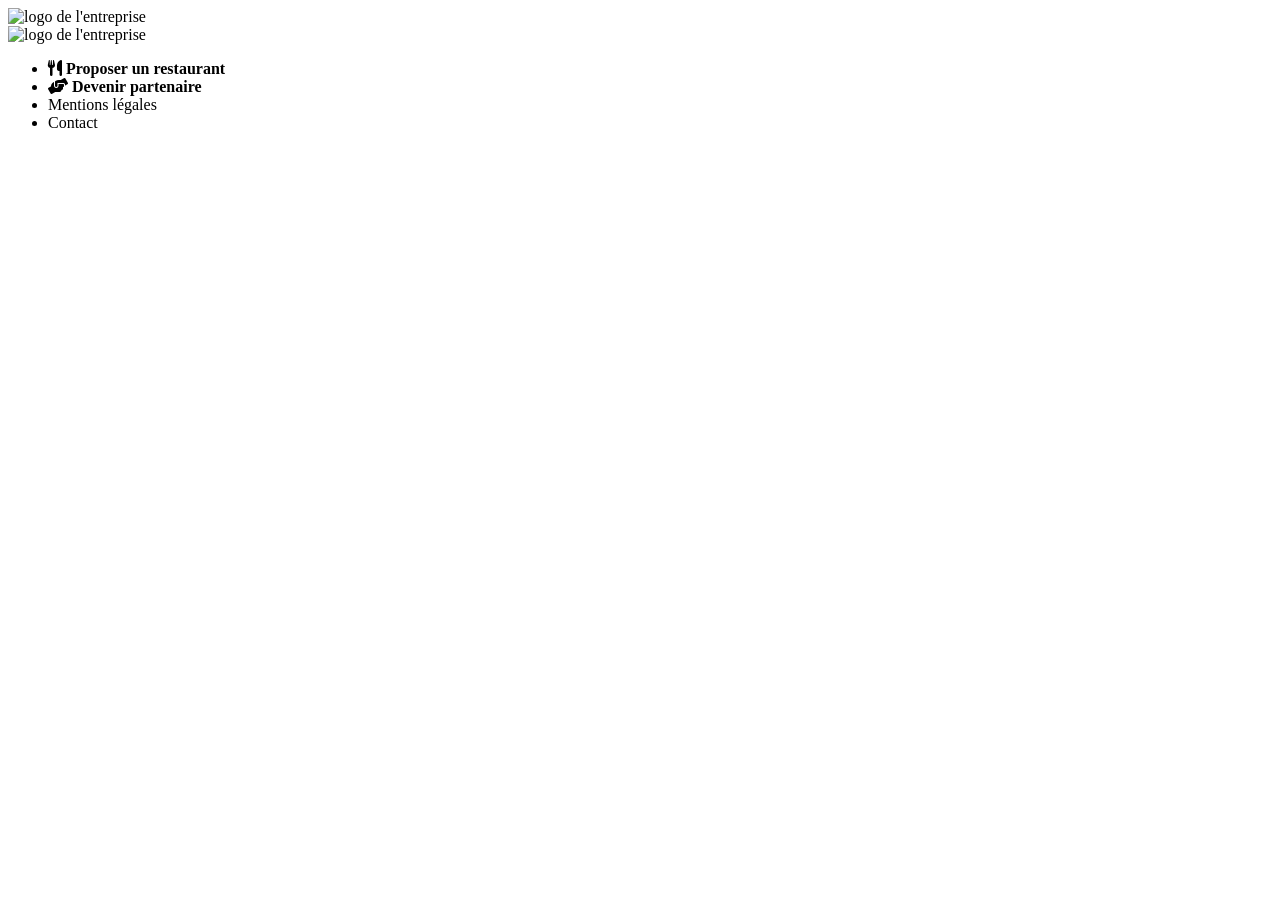
==== a-la-française.html @ a03b3c75 "création html 1 menu à la française" ====
<!DOCTYPE html>
<html lang="fr">

<head>

    <meta charset="UTF-8">
    <meta name="viewport" content="width=device-width, initial-scale=1">
    <title>Oh my food</title>

    <link rel="stylesheet" href="style/style.css">
    <link rel="stylesheet" href="https://cdnjs.cloudflare.com/ajax/libs/font-awesome/6.0.0-beta3/css/all.min.css"
        integrity="sha512-Fo3rlrZj/k7ujTnHg4CGR2D7kSs0v4LLanw2qksYuRlEzO+tcaEPQogQ0KaoGN26/zrn20ImR1DfuLWnOo7aBA=="
        crossorigin="anonymous" referrerpolicy="no-referrer" />

</head>

<body>

    <header>
        <div>
            <img src="images/ohmyfood.png" alt="logo de l'entreprise">
        </div>
    </header>

    <main>

    </main>

    <footer>
        <div>
            <div>
                <img src="images/ohmyfood-blanc.png" alt="logo de l'entreprise">
            </div>
            <ul>
                <li>
                    <i class="fa-solid fa-utensils"></i>
                    <strong>Proposer un restaurant</strong>
                </li>
                <li>
                    <i class="fa-solid fa-handshake-angle"></i>
                    <strong>Devenir partenaire</strong>
                </li>
                <li>Mentions légales</li>
                <li>Contact</li>
            </ul>
        </div>

    </footer>

</body>

</html>
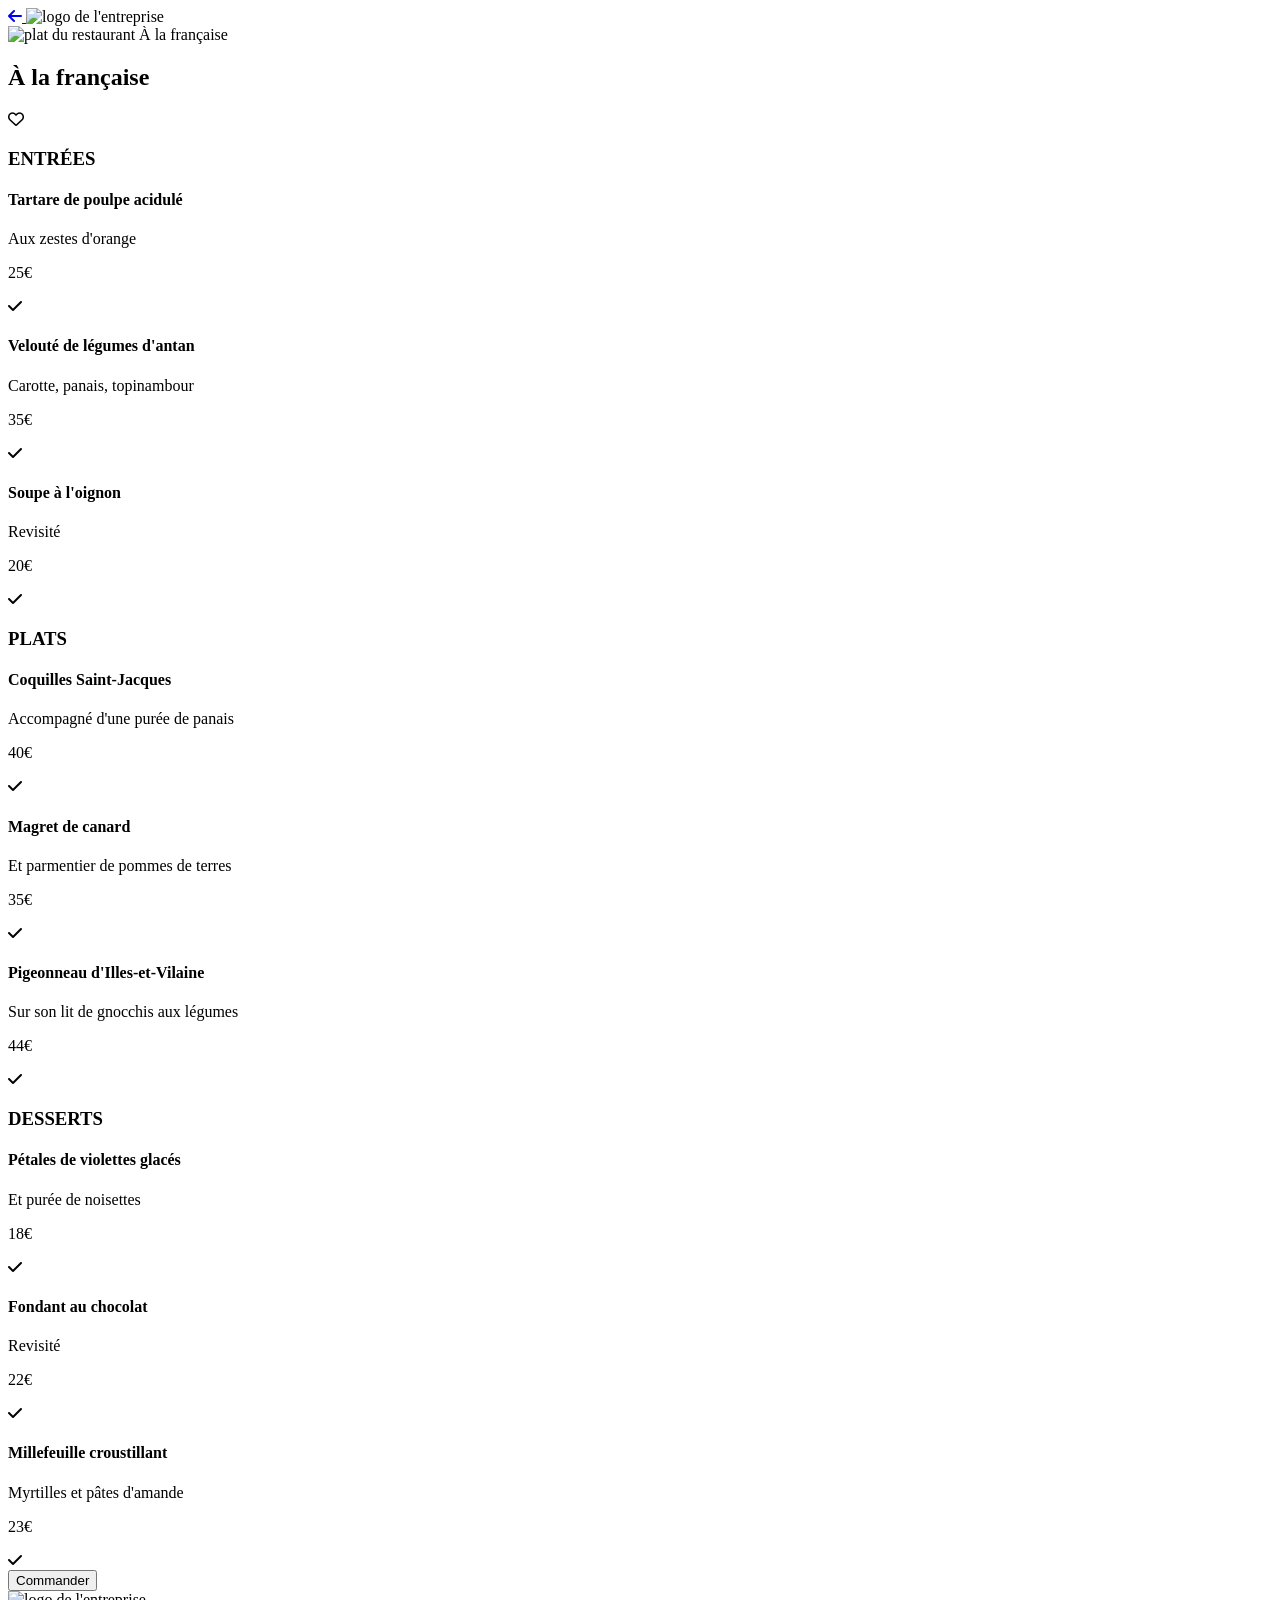
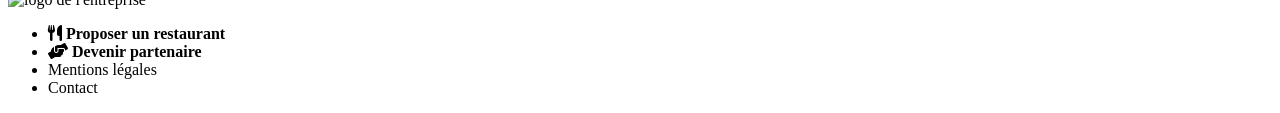
==== commit 3f4eb175: "fin code html à la française" ====
--- a/a-la-française.html
+++ b/a-la-française.html
@@ -18,12 +18,174 @@
 
     <header>
         <div>
+            <a href="/accueil.html">
+                <i class="fa-arrow-left fas"></i>
+            </a>
             <img src="images/ohmyfood.png" alt="logo de l'entreprise">
         </div>
     </header>
 
     <main>
-
+        <img src="images/toa-heftiba-DQKerTsQwi0-unsplash.jpg" alt="plat du restaurant À la française">
+
+        <div>
+            <h2>À la française</h2>
+            <i class="fa-heart far"></i>
+        </div>
+        <div>
+            <section>
+                <h3>ENTRÉES</h3>
+                <div>
+                    <article>
+                        <div>
+                            <h4>Tartare de poulpe acidulé</h4>
+                            <p>Aux zestes d'orange</p>
+                        </div>
+                        <div>
+                            <p>25€</p>
+                        </div>
+                        <div>
+                            <div>
+                                <i class="fa-check fas"></i>
+                            </div>
+                        </div>
+                    </article>
+
+                    <article>
+                        <div>
+                            <h4>Velouté de légumes d'antan</h4>
+                            <p>Carotte, panais, topinambour</p>
+                        </div>
+                        <div>
+                            <p>35€</p>
+                        </div>
+                        <div>
+                            <div>
+                                <i class="fa-check fas"></i>
+                            </div>
+                        </div>
+                    </article>
+
+                    <article>
+                        <div>
+                            <h4>Soupe à l'oignon</h4>
+                            <p>Revisité</p>
+                        </div>
+                        <div>
+                            <p>20€</p>
+                        </div>
+                        <div>
+                            <div>
+                                <i class="fa-check fas"></i>
+                            </div>
+                        </div>
+                    </article>
+            </section>
+
+            <section>
+                <h3>PLATS</h3>
+                <div>
+                    <article>
+                        <div>
+                            <h4>Coquilles Saint-Jacques</h4>
+                            <p>Accompagné d'une purée de panais</p>
+                        </div>
+                        <div>
+                            <p>40€</p>
+                        </div>
+                        <div>
+                            <div>
+                                <i class="fa-check fas"></i>
+                            </div>
+                        </div>
+                    </article>
+
+                    <article>
+                        <div>
+                            <h4>Magret de canard</h4>
+                            <p>Et parmentier de pommes de terres</p>
+                        </div>
+                        <div>
+                            <p>35€</p>
+                        </div>
+                        <div>
+                            <div>
+                                <i class="fa-check fas"></i>
+                            </div>
+                        </div>
+                    </article>
+
+                    <article>
+                        <div>
+                            <h4>Pigeonneau d'Illes-et-Vilaine</h4>
+                            <p>Sur son lit de gnocchis aux légumes</p>
+                        </div>
+                        <div>
+                            <p>44€</p>
+                        </div>
+                        <div>
+                            <div>
+                                <i class="fa-check fas"></i>
+                            </div>
+                        </div>
+                    </article>
+                </div>
+            </section>
+
+            <section>
+                <h3>DESSERTS</h3>
+                <div>
+                    <article>
+                        <div>
+                            <h4>Pétales de violettes glacés</h4>
+                            <p>Et purée de noisettes</p>
+                        </div>
+                        <div>
+                            <p>18€</p>
+                        </div>
+                        <div>
+                            <div>
+                                <i class="fa-check fas"></i>
+                            </div>
+                        </div>
+                    </article>
+
+                    <article>
+                        <div>
+                            <h4>Fondant au chocolat</h4>
+                            <p>Revisité</p>
+                        </div>
+                        <div>
+                            <p>22€</p>
+                        </div>
+                        <div>
+                            <div>
+                                <i class="fa-check fas"></i>
+                            </div>
+                        </div>
+                    </article>
+
+                    <article>
+                        <div>
+                            <h4>Millefeuille croustillant</h4>
+                            <p>Myrtilles et pâtes d'amande</p>
+                        </div>
+                        <div>
+                            <p>23€</p>
+                        </div>
+                        <div>
+                            <div>
+                                <i class="fa-check fas"></i>
+                            </div>
+                        </div>
+                    </article>
+                </div>
+            </section>
+        </div>
+        <div>
+            <button>Commander</button>
+        </div>
+        </div>
     </main>
 
     <footer>
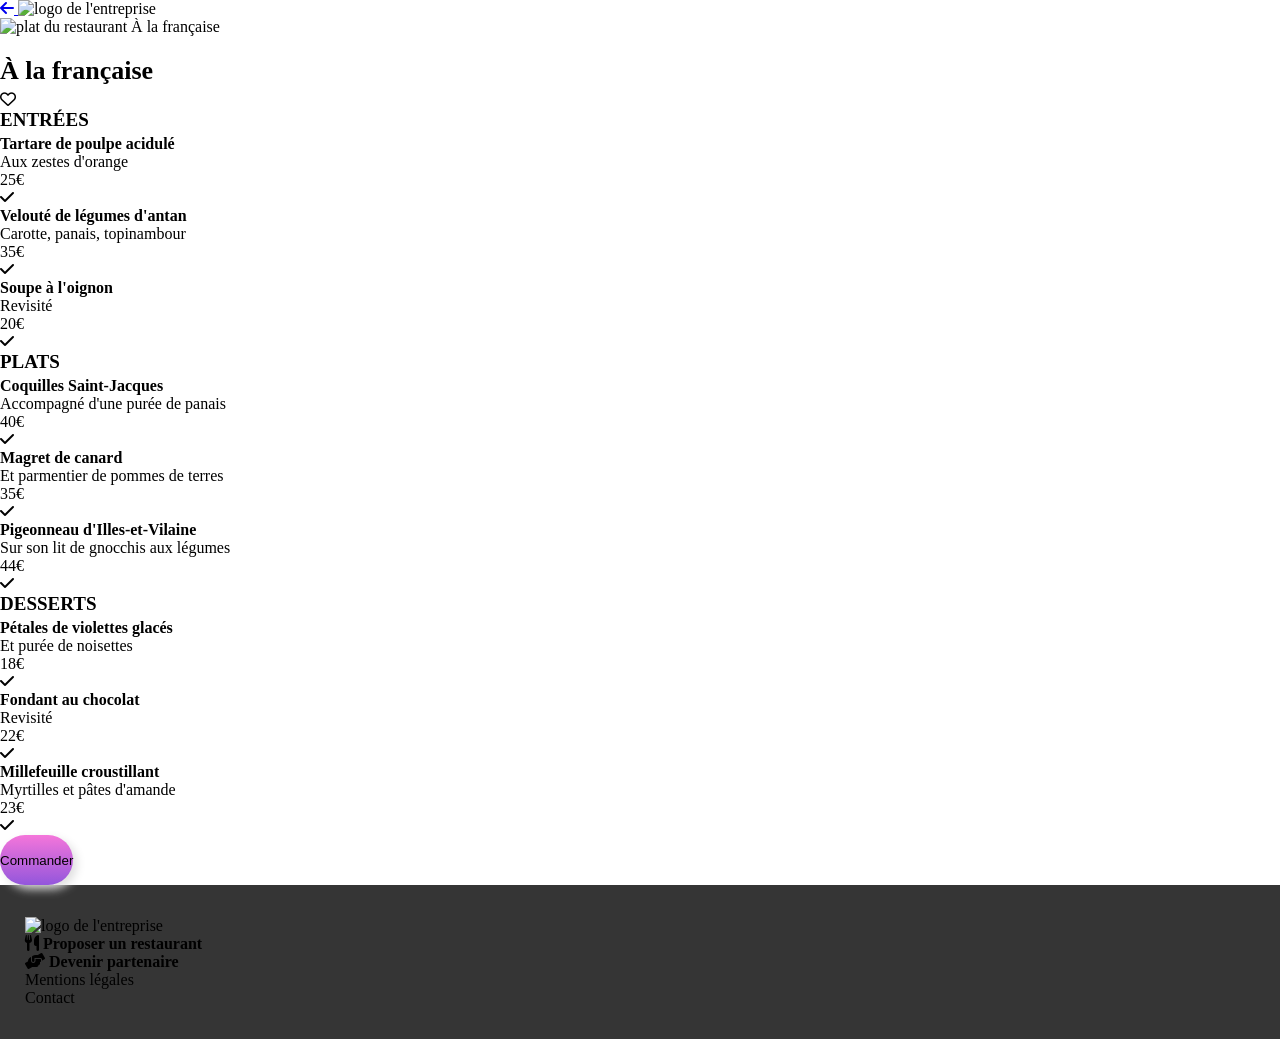
==== commit 23c6e5b0: "modif fichier css dans html" ====
--- a/a-la-française.html
+++ b/a-la-française.html
@@ -7,7 +7,7 @@
     <meta name="viewport" content="width=device-width, initial-scale=1">
     <title>Oh my food</title>
 
-    <link rel="stylesheet" href="style/style.css">
+    <link rel="stylesheet" href="style/css/menus.css">
     <link rel="stylesheet" href="https://cdnjs.cloudflare.com/ajax/libs/font-awesome/6.0.0-beta3/css/all.min.css"
         integrity="sha512-Fo3rlrZj/k7ujTnHg4CGR2D7kSs0v4LLanw2qksYuRlEzO+tcaEPQogQ0KaoGN26/zrn20ImR1DfuLWnOo7aBA=="
         crossorigin="anonymous" referrerpolicy="no-referrer" />
@@ -184,7 +184,6 @@
         </div>
         <div>
             <button>Commander</button>
-        </div>
         </div>
     </main>
 
--- a/style/css/menus.css
+++ b/style/css/menus.css
@@ -0,0 +1,64 @@
+@charset "UTF-8";
+/* Général */
+* {
+  margin: 0;
+  padding: 0; }
+
+h2 {
+  font-size: 26px;
+  font-family: "Roboto";
+  padding-top: 20px;
+  padding-bottom: 5px; }
+
+h3 {
+  font-size: 19px;
+  padding-bottom: 4px;
+  font-family: "Roboto"; }
+
+p {
+  font-size: 16px;
+  font-family: "Roboto"; }
+
+address {
+  font-size: 19px;
+  font-family: "Roboto"; }
+
+/* Footer */
+footer {
+  background-color: #353535;
+  display: flex;
+  flex-direction: column;
+  padding: 32px 25px; }
+  footer .logo-footer {
+    width: 110px;
+    margin: 0 0 16px; }
+
+ul {
+  list-style-type: none; }
+
+li > a {
+  color: #FFF;
+  font-family: "Roboto"; }
+  li > a .fa-utensils {
+    margin-right: 8px; }
+  li > a .fa-handshake-angle {
+    margin-right: 2px; }
+
+.item1 {
+  margin-bottom: 8px; }
+
+.item2 {
+  margin: 8px 0; }
+
+.item3 {
+  margin-top: 8px; }
+
+button {
+  background: #9356dc;
+  background-image: linear-gradient(0deg, rgba(147, 86, 220, 0.9), rgba(255, 121, 218, 0.9));
+  border: none;
+  border-radius: 30px;
+  box-shadow: 4px 4px 10px #dfdfdf;
+  height: 50px; }
+
+/*# sourceMappingURL=menus.css.map */
